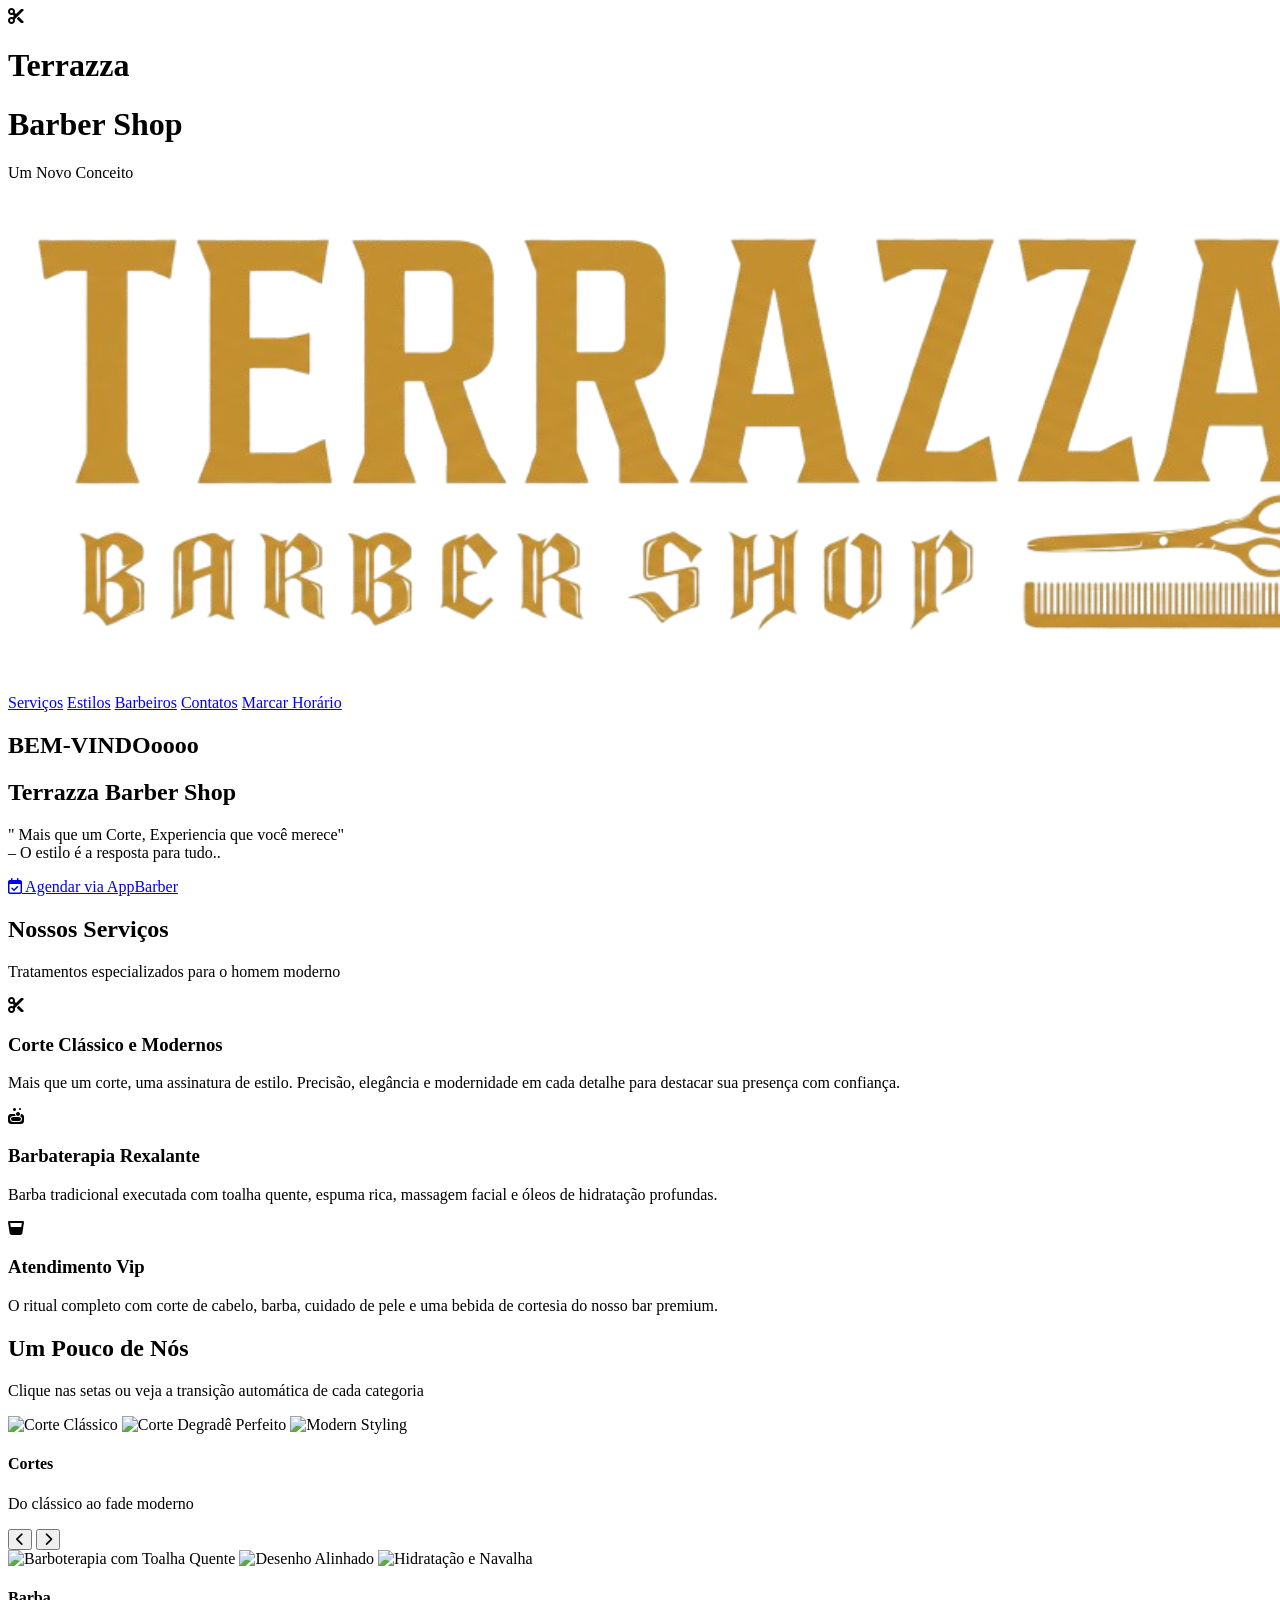
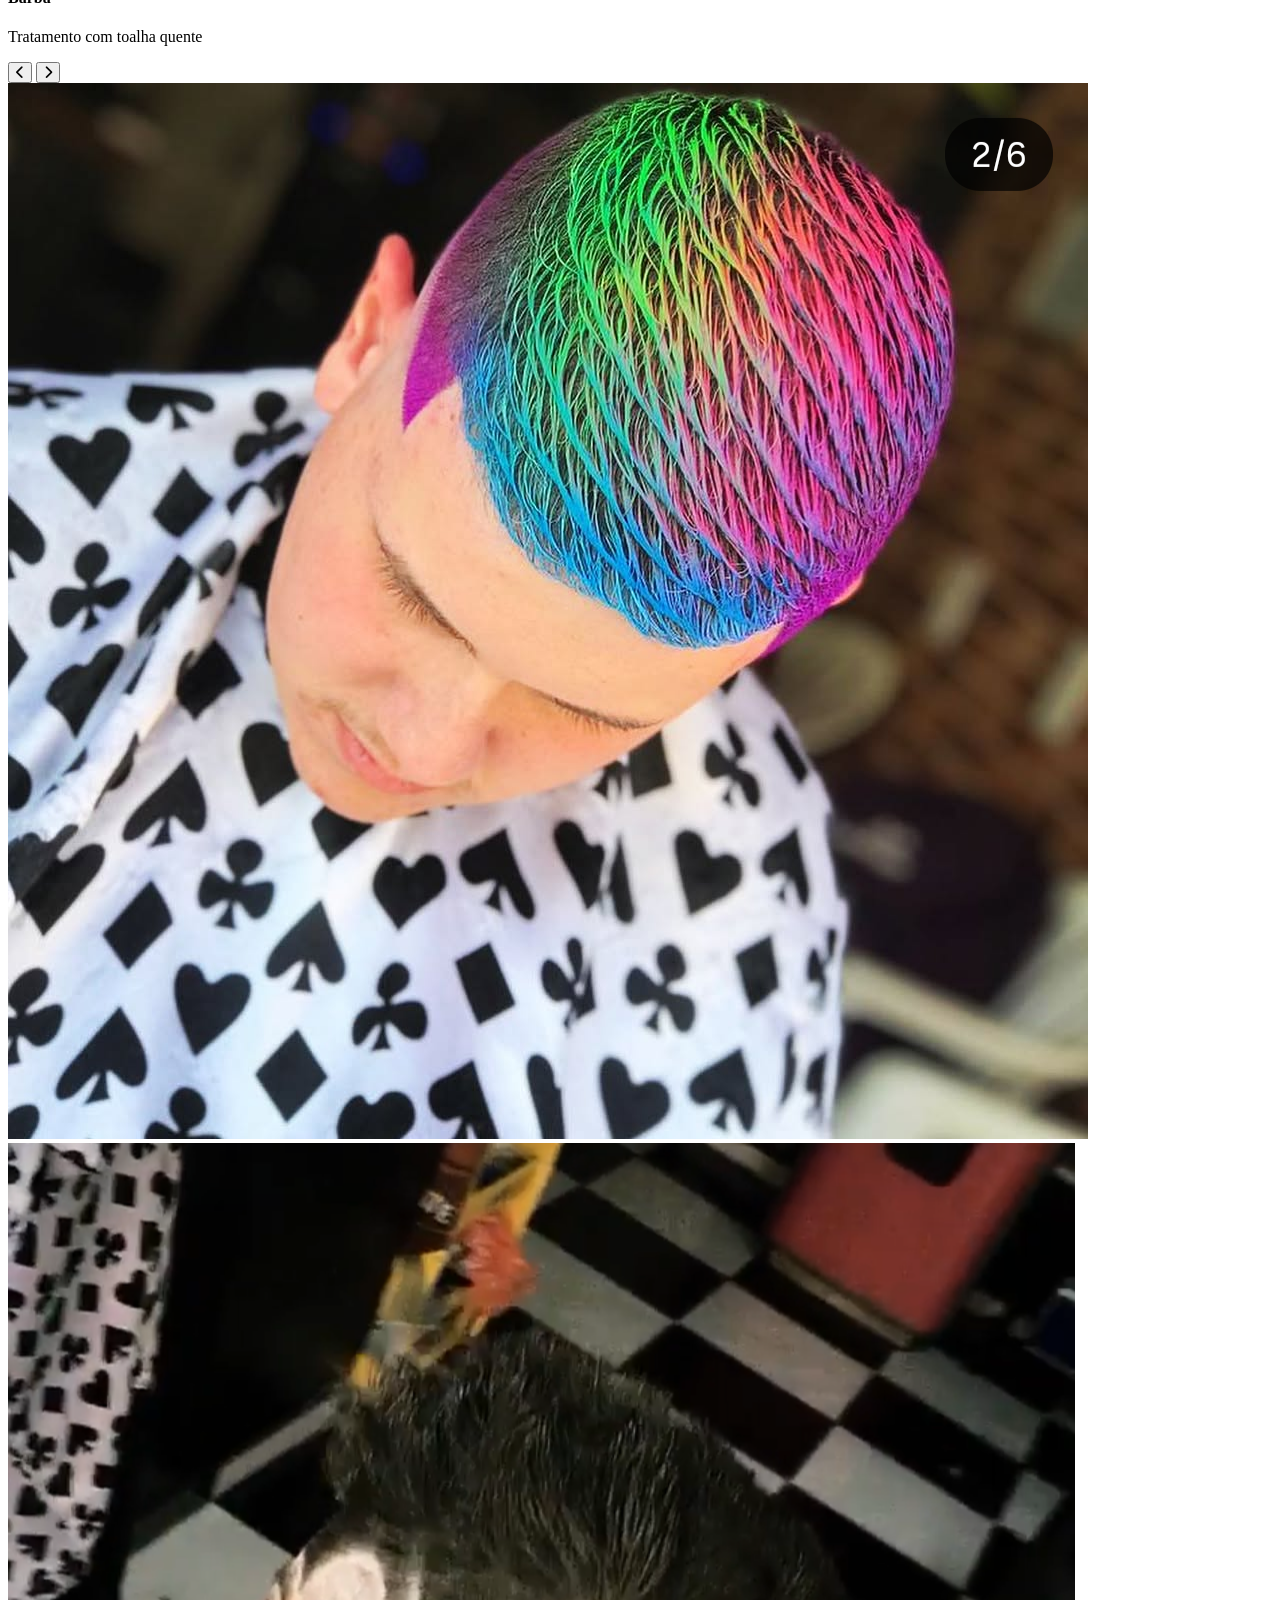
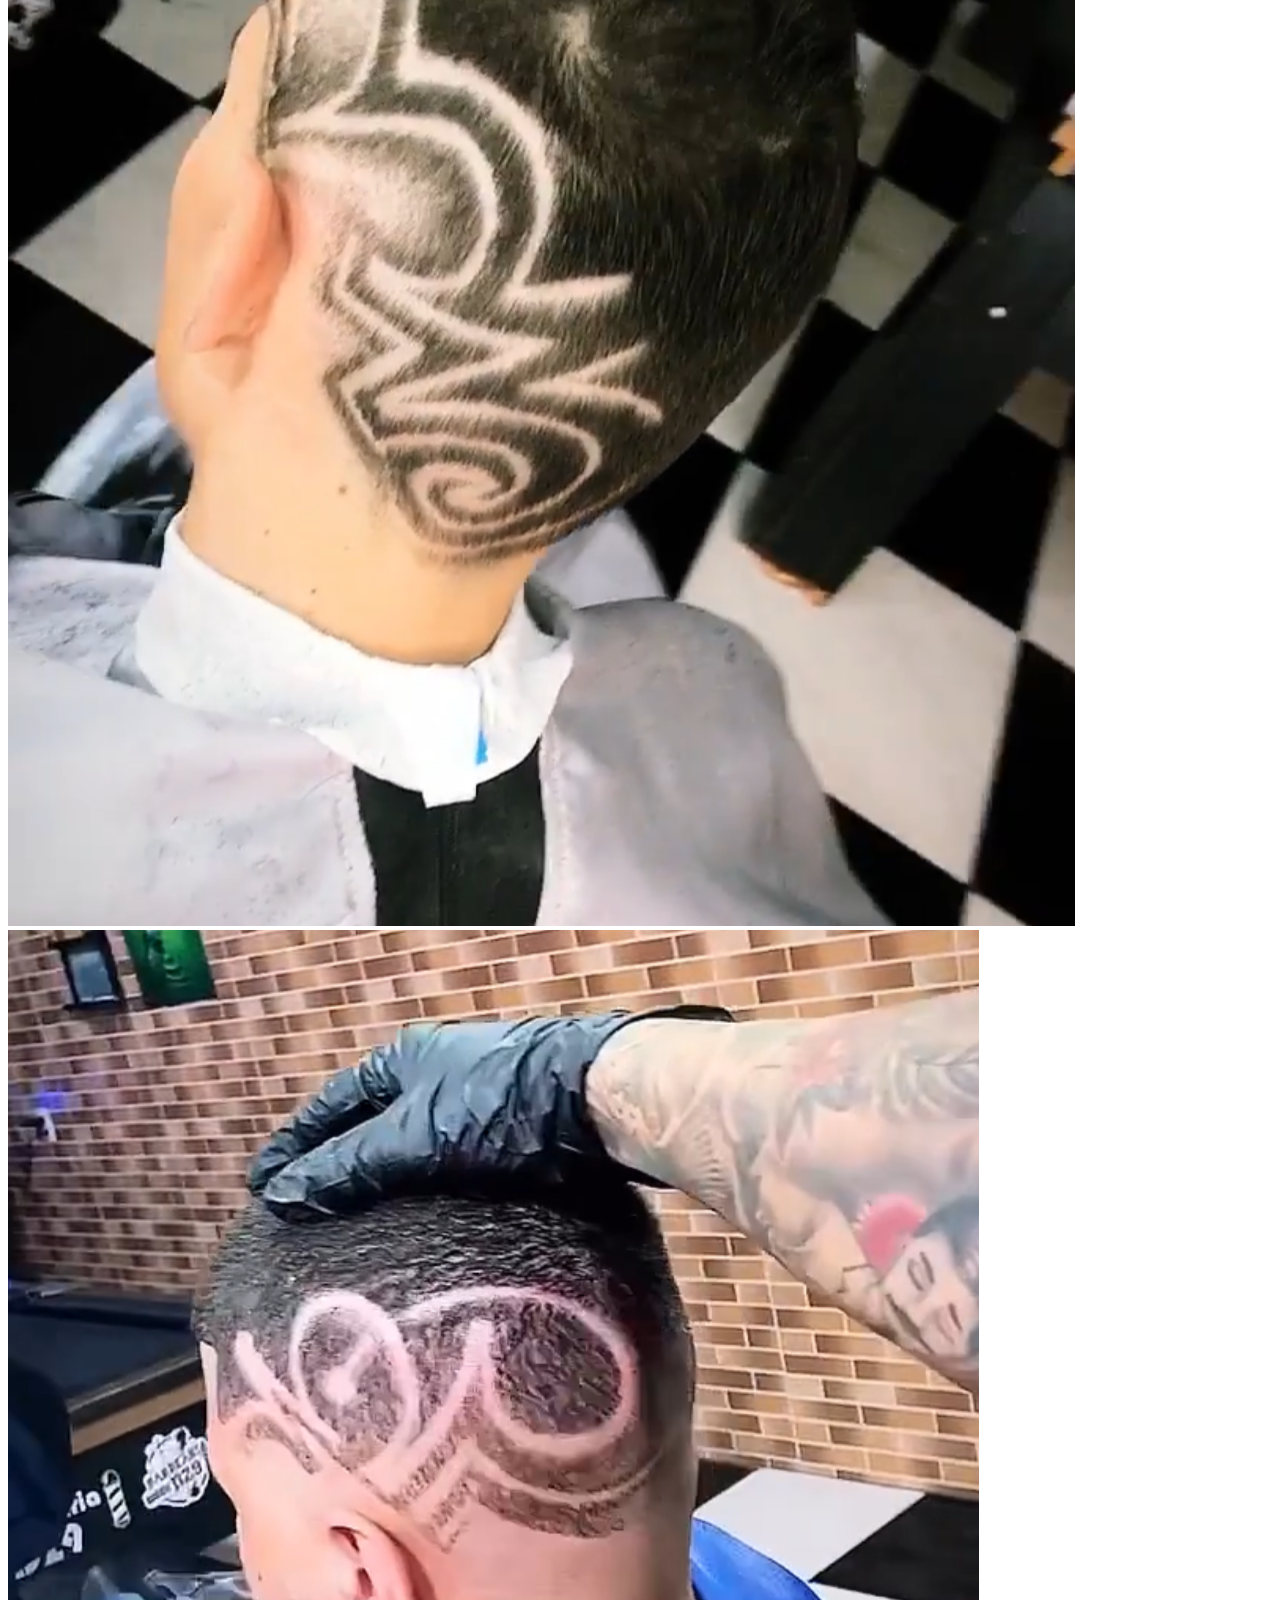
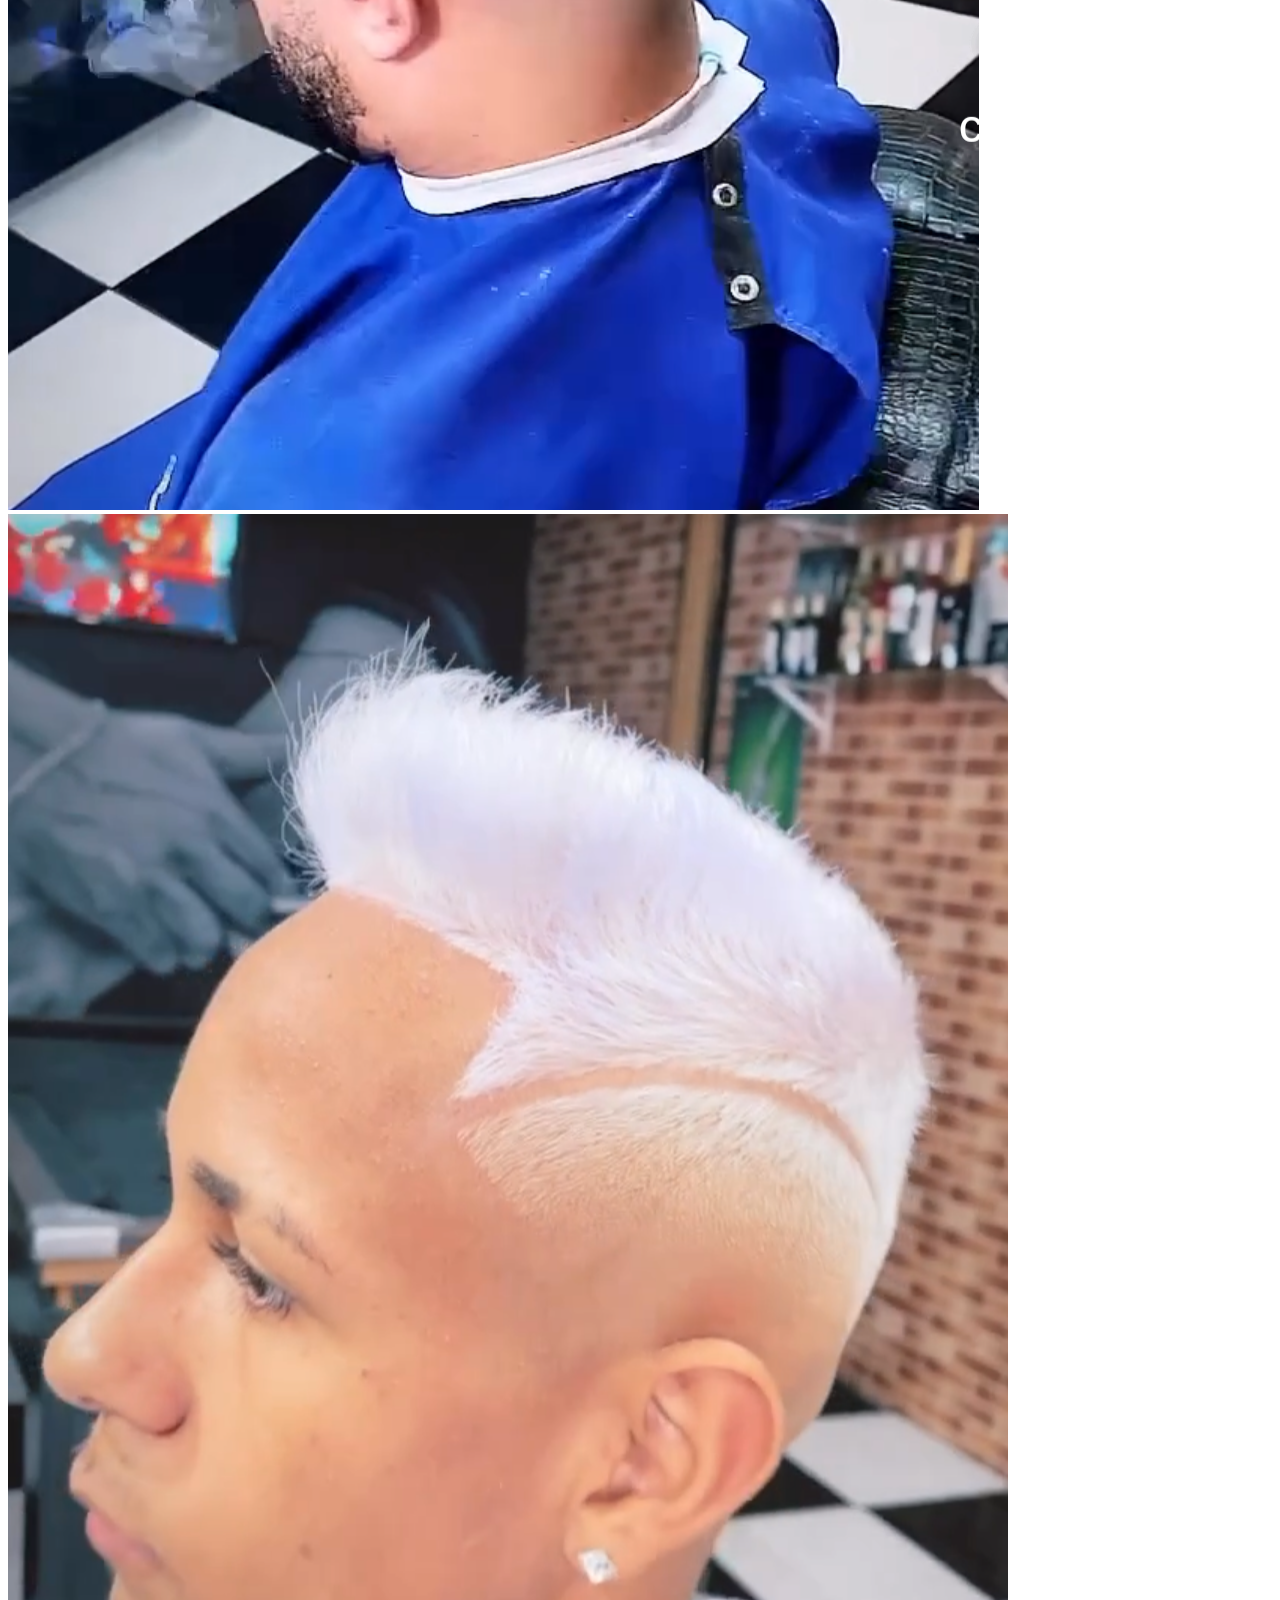
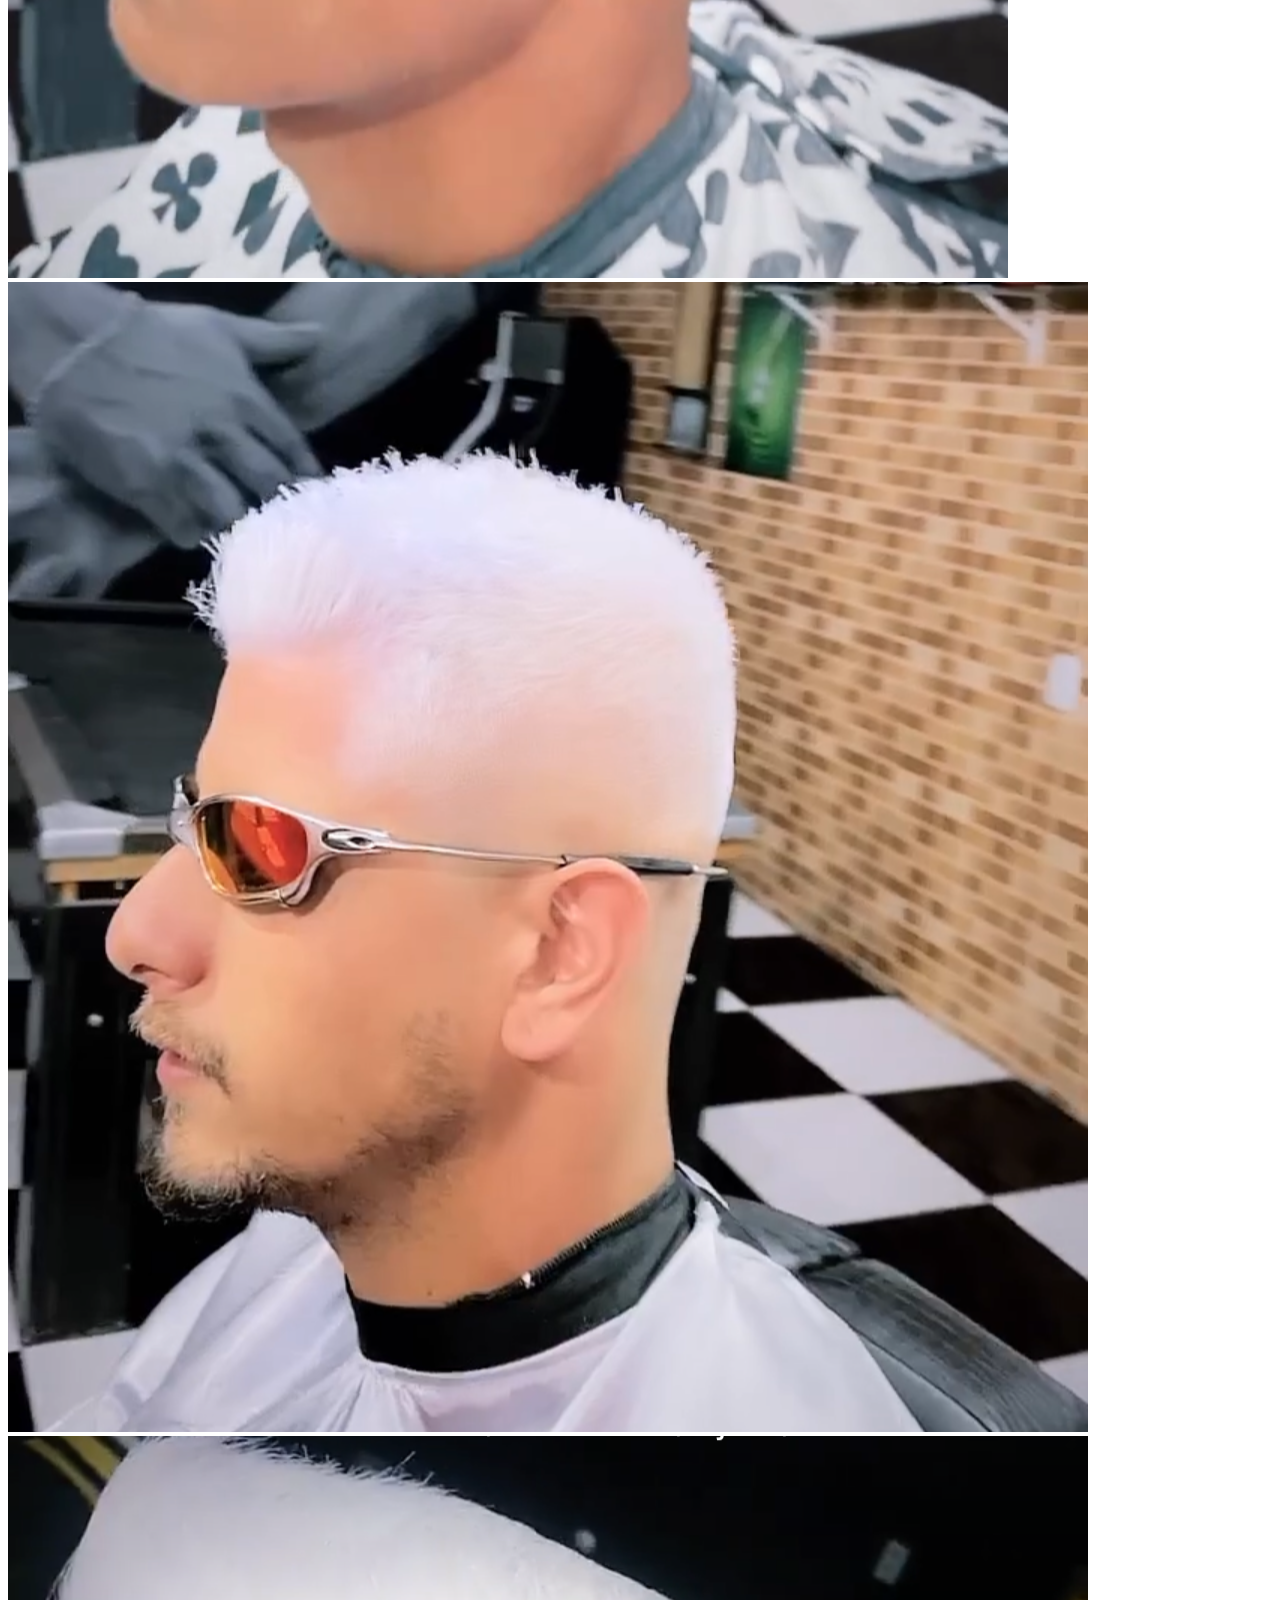
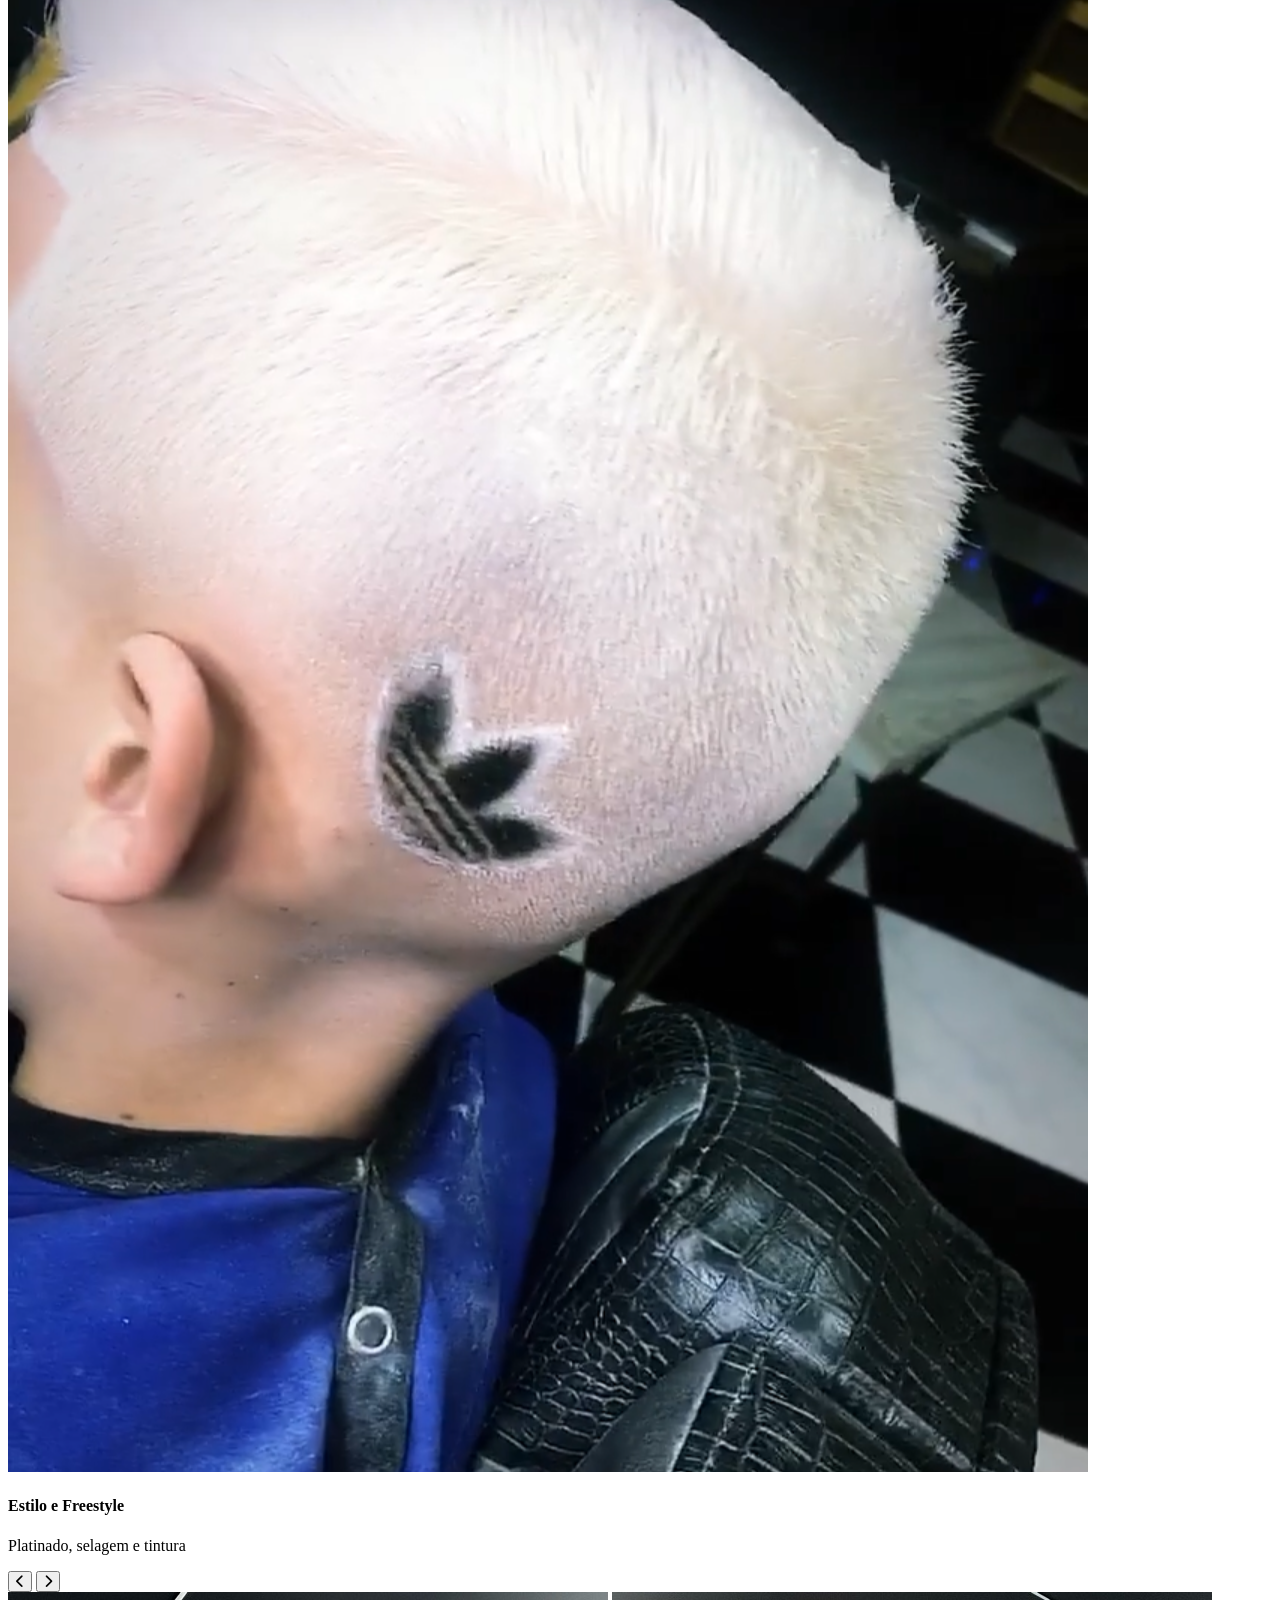
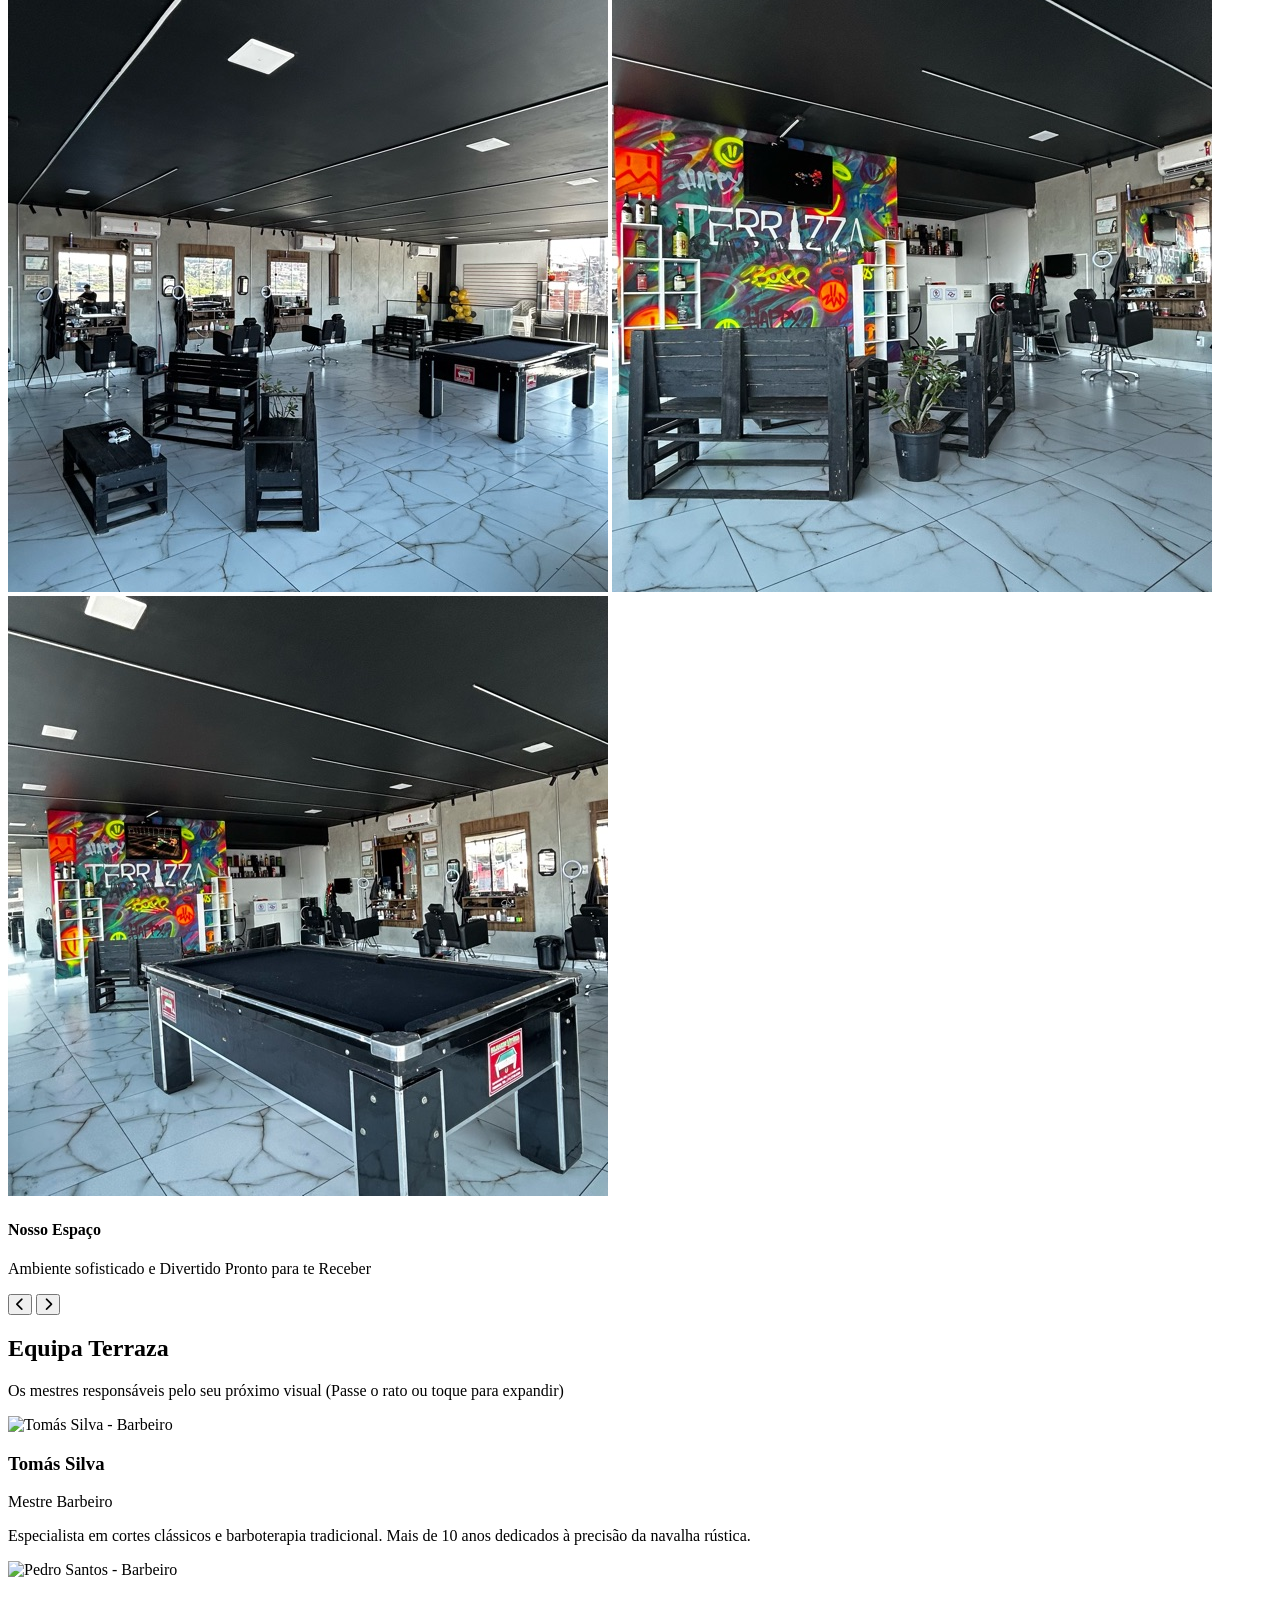
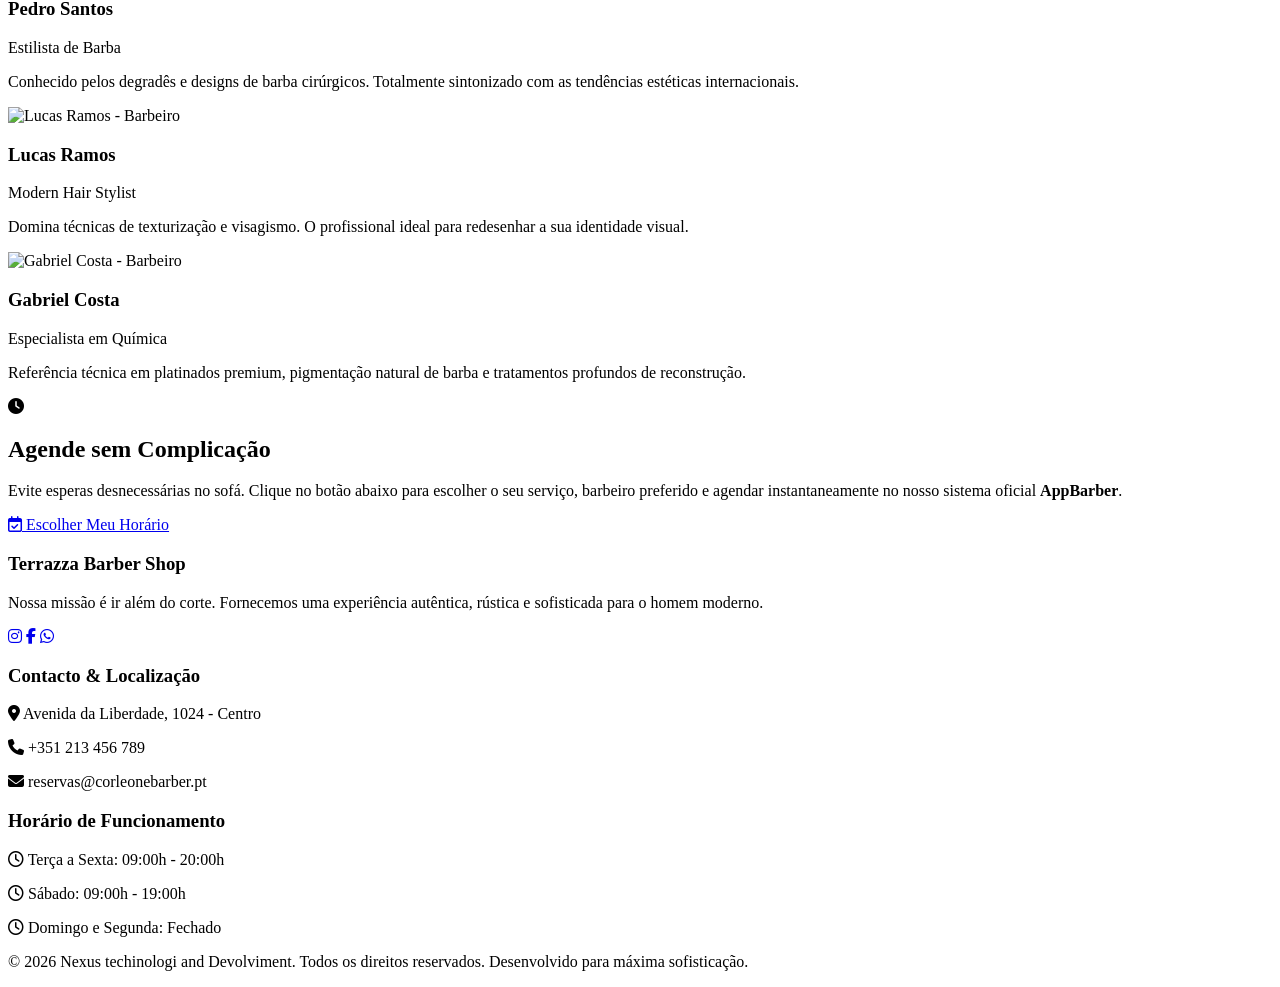
==== index.html @ 1764bbf8 "Add files via upload" ====
<!DOCTYPE html>
<html lang="pt">
<head>
    <meta charset="UTF-8">
    <meta name="viewport" content="width=device-width, initial-scale=1.0">
    <title>Terranza</title>
    
    <!-- Google Fonts -->
   <link href="https://fonts.googleapis.com/css2?family=Grenze+Gotisch:wght@700&display=swap" rel="stylesheet">
    <link rel="preconnect" href="https://fonts.googleapis.com">
    <link rel="preconnect" href="https://fonts.gstatic.com" crossorigin>
    <link href="https://fonts.googleapis.com/css2?family=Cinzel:wght@500;700;900&family=Montserrat:wght@300;400;600;800&display=swap" rel="stylesheet">
    <!-- FontAwesome para ícones rústicos -->
    <link rel="stylesheet" href="https://cdnjs.cloudflare.com/ajax/libs/font-awesome/6.4.0/css/all.min.css">
    <link rel="stylesheet" href="style.css">
</head>
<body>

    <!-- 1. Tela de Introdução (Preloader) -->
    <div id="preloader">
        <div class="preloader-conteudo">
            <i class="fa-solid fa-scissors tesoura-animacao"></i>
            <h1 class="preloader-logo">Terrazza</h1>
            <h1 class="preloader-subtitulo">Barber Shop</h1>
            <p class="preloader-slogan">Um Novo Conceito</p>   
        </div>
    </div>

    <!-- 2. Cabeçalho / Menu de Navegação -->
    <header>
        <img src="img/logoTerazza.png" alt="Terranza" class="logo-img">
        <nav>
            <a href="#servicos">Serviços</a>
            <a href="#galeria">Estilos</a>
            <a href="#barbeiros">Barbeiros</a>
            <a href="#contatos">Contatos</a>
            <a href="https://sites.appbarber.com.br/TerrazzaBarberShopp?utm_source=ig&utm_medium=social&utm_content=link_in_bio&fbclid=PAb21jcAR2reBleHRuA2FlbQIxMQBzcnRjBmFwcF9pZA81NjcwNjczNDMzNTI0MjcAAadpq1SL6H-AYDTK7CmD0HTihmGprkiI7F1E87IGQYU8YFIxCDFRo59BxiEW8w_aem_cICkZL1ZEs2uo2X0mKAj1w" class="btn-header">Marcar Horário</a>
        </nav>
    </header>

    <!-- 3. Banner Principal (Hero) -->
    <section id="inicio" class="hero">
        <h2>BEM-VINDOoooo</h2>
        <h1>Terrazza Barber Shop</h1>
        
        <!-- Frase de Efeito Marcante -->
        <p class="frase-efeito">
            " Mais que um Corte, Experiencia que você merece" <br>
            – O estilo é a resposta para tudo..
        </p>
        
        <!-- Link de Integração do AppBarber -->
        <a href="https://sites.appbarber.com.br/TerrazzaBarberShopp?utm_source=ig&utm_medium=social&utm_content=link_in_bio&fbclid=PAb21jcAR2reBleHRuA2FlbQIxMQBzcnRjBmFwcF9pZA81NjcwNjczNDMzNTI0MjcAAadpq1SL6H-AYDTK7CmD0HTihmGprkiI7F1E87IGQYU8YFIxCDFRo59BxiEW8w_aem_cICkZL1ZEs2uo2X0mKAj1w" target="_blank" class="btn-principal">
            <i class="fa-regular fa-calendar-check"></i> Agendar via AppBarber
        </a>
    </section>

    <!-- 4. Secção de Serviços -->
    <section id="servicos" class="secao">
        <div class="titulo-secao">
            <h2>Nossos Serviços</h2>
            <p>Tratamentos especializados para o homem moderno</p>
        </div>
        <div class="servicos-grid">
            <div class="servico-card">
                <i class="fa-solid fa-scissors servico-icone"></i>
                <h3>Corte Clássico e Modernos</h3>
                <p>Mais que um corte, uma assinatura de estilo. Precisão, elegância e modernidade em cada detalhe para destacar sua presença com confiança.</p>
            </div>
            <div class="servico-card">
                <i class="fa-solid fa-soap servico-icone"></i>
                <h3>Barbaterapia Rexalante</h3>
                <p>Barba tradicional executada com toalha quente, espuma rica, massagem facial e óleos de hidratação profundas.</p>
            </div>
            <div class="servico-card">
                <i class="fa-solid fa-whiskey-glass servico-icone"></i>
                <h3>Atendimento Vip</h3>
                <p>O ritual completo com corte de cabelo, barba, cuidado de pele e uma bebida de cortesia do nosso bar premium.</p>
            </div>
        </div>
    </section>

    <!-- 5. Secção Galeria de Estilos (Carrosséis Lado a Lado - Cortes, Barba, Química, Espaço) -->
    <section id="galeria" class="secao">
        <div class="titulo-secao">
            <h2>Um Pouco de Nós</h2>
            <p>Clique nas setas ou veja a transição automática de cada categoria</p>
        </div>
        
        <div class="galeria-grid">
            
            <!-- CARD 1: CORTES -->
            <div class="galeria-item" data-carousel="carousel-cortes">
                <div class="carrossel-slides">
                    <img src="https://images.unsplash.com/photo-1503951914875-452162b0f3f1?auto=format&fit=crop&q=80&w=600" class="slide active" alt="Corte Clássico">
                    <img src="https://images.unsplash.com/photo-1599351431202-1e0f0137899a?auto=format&fit=crop&q=80&w=600" class="slide" alt="Corte Degradê Perfeito">
                    <img src="https://images.unsplash.com/photo-1621605815971-fbc98d665033?auto=format&fit=crop&q=80&w=600" class="slide" alt="Modern Styling">
                </div>
                <div class="galeria-overlay">
                    <h4>Cortes</h4>
                    <p>Do clássico ao fade moderno</p>
                </div>
                <button class="carrossel-btn prev" onclick="mudarSlide('carousel-cortes', -1)"><i class="fas fa-chevron-left"></i></button>
                <button class="carrossel-btn next" onclick="mudarSlide('carousel-cortes', 1)"><i class="fas fa-chevron-right"></i></button>
            </div>

            <!-- CARD 2: BARBA -->
            <div class="galeria-item" data-carousel="carousel-barba">
                <div class="carrossel-slides">
                    <img src="https://images.unsplash.com/photo-1622286342621-4bd786c2447c?auto=format&fit=crop&q=80&w=600" class="slide active" alt="Barboterapia com Toalha Quente">
                    <img src="https://images.unsplash.com/photo-1503951914875-452162b0f3f1?auto=format&fit=crop&q=80&w=600" class="slide" alt="Desenho Alinhado">
                    <img src="https://images.unsplash.com/photo-1517832606299-7ae9b720a186?auto=format&fit=crop&q=80&w=600" class="slide" alt="Hidratação e Navalha">
                </div>
                <div class="galeria-overlay">
                    <h4>Barba</h4>
                    <p>Tratamento com toalha quente</p>
                </div>
                <button class="carrossel-btn prev" onclick="mudarSlide('carousel-barba', -1)"><i class="fas fa-chevron-left"></i></button>
                <button class="carrossel-btn next" onclick="mudarSlide('carousel-barba', 1)"><i class="fas fa-chevron-right"></i></button>
            </div>

            <!-- CARD 3: Estilo e Freestyle -->
            <div class="galeria-item" data-carousel="carousel-quimica">
                <div class="carrossel-slides">
                    <img src="img/1f.png" class="slide  imagem-card" alt="aaa">
                    <img src="img/1a.png" class="slide  imagem-card" alt="bbb">
                    <img src="img/1b.png" class="slide  imagem-card" alt="vvv">
                    <img src="img/1c.png" class="slide  imagem-card" alt="vvv">
                    <img src="img/1d.png" class="slide  imagem-card" alt="vvv">
                    <img src="img/1e.png" class="slide  imagem-card" alt="ddd">
                </div>
                <div class="galeria-overlay">
                    <h4>Estilo e Freestyle</h4>
                    <p>Platinado, selagem e tintura</p>
                </div>
                <button class="carrossel-btn prev" onclick="mudarSlide('carousel-quimica', -1)"><i class="fas fa-chevron-left"></i></button>
                <button class="carrossel-btn next" onclick="mudarSlide('carousel-quimica', 1)"><i class="fas fa-chevron-right"></i></button>
            </div>

            <!-- CARD 4: ESPAÇO -->
            <div class="galeria-item" data-carousel="carousel-espaco">
                <div class="carrossel-slides" id="carousel-espaco">
                    <img src="img/barbeariaR1.jpg" class="slide active imagem-card" alt="bbb">
                    <img src="img/barbeariaR12.jpg" class="slide  imagem-card" alt="vvv">
                    <img src="img/barbeariaR3.jpg" class="slide  imagem-card" alt="vvv">
                 </div>
                <div class="galeria-overlay">
                    <h4>Nosso Espaço</h4>
                    <p>Ambiente sofisticado e Divertido Pronto para te Receber</p>
                </div>
                <button class="carrossel-btn prev" onclick="mudarSlide('carousel-espaco', -1)"><i class="fas fa-chevron-left"></i></button>
                <button class="carrossel-btn next" onclick="mudarSlide('carousel-espaco', 1)"><i class="fas fa-chevron-right"></i></button>
            </div>

        </div>
    </section>

    <!-- 6. Secção de Barbeiros (Equipa) -->
    <section id="barbeiros" class="secao">
        <div class="titulo-secao">
            <h2>Equipa Terraza</h2>
            <p>Os mestres responsáveis pelo seu próximo visual (Passe o rato ou toque para expandir)</p>
        </div>
        
        <div class="barbeiros-container">
            <!-- BARBEIRO 1 -->
            <div class="barbeiro-card">
                <img src="https://images.unsplash.com/photo-1519085360753-af0119f7cbe7?auto=format&fit=crop&q=80&w=600" class="barbeiro-img-bg" alt="Tomás Silva - Barbeiro">
                <div class="barbeiro-overlay">
                    <h3>Tomás Silva</h3>
                    <div class="barbeiro-detalhes">
                        <span>Mestre Barbeiro</span>
                        <p>Especialista em cortes clássicos e barboterapia tradicional. Mais de 10 anos dedicados à precisão da navalha rústica.</p>
                    </div>
                </div>
            </div>

            <!-- BARBEIRO 2 -->
            <div class="barbeiro-card">
                <img src="https://images.unsplash.com/photo-1600486913747-55e5470d6f40?auto=format&fit=crop&q=80&w=600" class="barbeiro-img-bg" alt="Pedro Santos - Barbeiro">
                <div class="barbeiro-overlay">
                    <h3>Pedro Santos</h3>
                    <div class="barbeiro-detalhes">
                        <span>Estilista de Barba</span>
                        <p>Conhecido pelos degradês e designs de barba cirúrgicos. Totalmente sintonizado com as tendências estéticas internacionais.</p>
                    </div>
                </div>
            </div>

            <!-- BARBEIRO 3 -->
            <div class="barbeiro-card">
                <img src="https://images.unsplash.com/photo-1503951914875-452162b0f3f1?auto=format&fit=crop&q=80&w=600" class="barbeiro-img-bg" alt="Lucas Ramos - Barbeiro">
                <div class="barbeiro-overlay">
                    <h3>Lucas Ramos</h3>
                    <div class="barbeiro-detalhes">
                        <span>Modern Hair Stylist</span>
                        <p>Domina técnicas de texturização e visagismo. O profissional ideal para redesenhar a sua identidade visual.</p>
                    </div>
                </div>
            </div>

            <!-- BARBEIRO 4 -->
            <div class="barbeiro-card">
                <img src="https://images.unsplash.com/photo-1621605815971-fbc98d665033?auto=format&fit=crop&q=80&w=600" class="barbeiro-img-bg" alt="Gabriel Costa - Barbeiro">
                <div class="barbeiro-overlay">
                    <h3>Gabriel Costa</h3>
                    <div class="barbeiro-detalhes">
                        <span>Especialista em Química</span>
                        <p>Referência técnica em platinados premium, pigmentação natural de barba e tratamentos profundos de reconstrução.</p>
                    </div>
                </div>
            </div>
        </div>
    </section>

    <!-- 7. Área Especial de Marcações (AppBarber) -->
    <section id="marcações" class="agendamento">
        <div class="agendamento-container">
            <i class="fa-solid fa-clock"></i>
            <h2>Agende sem Complicação</h2>
            <p>Evite esperas desnecessárias no sofá. Clique no botão abaixo para escolher o seu serviço, barbeiro preferido e agendar instantaneamente no nosso sistema oficial <strong>AppBarber</strong>.</p>
            <a href="https://sites.appbarber.com.br/TerrazzaBarberShopp?utm_source=ig&utm_medium=social&utm_content=link_in_bio&fbclid=PAb21jcAR2reBleHRuA2FlbQIxMQBzcnRjBmFwcF9pZA81NjcwNjczNDMzNTI0MjcAAadpq1SL6H-AYDTK7CmD0HTihmGprkiI7F1E87IGQYU8YFIxCDFRo59BxiEW8w_aem_cICkZL1ZEs2uo2X0mKAj1w" target="_blank" class="btn-principal">
                <i class="fa-regular fa-calendar-check"></i> Escolher Meu Horário
            </a>
        </div>
    </section>

    <!-- Rodapé -->
    <footer>
        <div class="footer-conteudo" id="contatos">
            <div class="footer-coluna">
                <h3>Terrazza Barber Shop</h3>
                <p>Nossa missão é ir além do corte. Fornecemos uma experiência autêntica, rústica e sofisticada para o homem moderno.</p>
                <div class="redes-sociais">
                    <a href="#"><i class="fa-brands fa-instagram"></i></a>
                    <a href="#"><i class="fa-brands fa-facebook-f"></i></a>
                    <a href="#"><i class="fa-brands fa-whatsapp"></i></a>
                </div>
            </div>
            <div class="footer-coluna">
                <h3>Contacto & Localização</h3>
                <p><i class="fa-solid fa-location-dot"></i> Avenida da Liberdade, 1024 - Centro</p>
                <p><i class="fa-solid fa-phone"></i> +351 213 456 789</p>
                <p><i class="fa-solid fa-envelope"></i> reservas@corleonebarber.pt</p>
            </div>
            <div class="footer-coluna">
                <h3>Horário de Funcionamento</h3>
                <p><i class="fa-regular fa-clock"></i> Terça a Sexta: 09:00h - 20:00h</p>
                <p><i class="fa-regular fa-clock"></i> Sábado: 09:00h - 19:00h</p>
                <p><i class="fa-regular fa-clock"></i> Domingo e Segunda: Fechado</p>
            </div>
        </div>
        <div class="direitos">
            <p>&copy; 2026 Nexus techinologi and Devolviment. Todos os direitos reservados. Desenvolvido para máxima sofisticação.</p>
        </div>
    </footer>

    <!-- Scripts do Site -->
    <script>
        // 1. Controlo da animação de entrada (Preloader)
        window.addEventListener('load', () => {
            setTimeout(() => {
                const preloader = document.getElementById('preloader');
                preloader.classList.add('ocultar-preloader');
            }, 2200);
        });

        // 1.5 Lógica de Toque e Destaque para as Cartas de Barbeiros (Mobile Friendly)
        document.addEventListener('DOMContentLoaded', () => {
            const cardsBarbeiros = document.querySelectorAll('.barbeiro-card');
            
            cardsBarbeiros.forEach(card => {
                card.addEventListener('click', (e) => {
                    // Se a carta clicada já está expandida, fecha-a
                    if (card.classList.contains('expandido')) {
                        card.classList.remove('expandido');
                    } else {
                        // Fecha qualquer outra carta aberta
                        cardsBarbeiros.forEach(c => c.classList.remove('expandido'));
                        // Expande a carta atual
                        card.classList.add('expandido');
                    }
                });
            });
        });

        // 2. Lógica Independente de Carrossel para cada Coluna da Galeria
        const carrosselEstados = {
            'carousel-cortes': { index: 0 },
            'carousel-barba': { index: 0 },
            'carousel-quimica': { index: 0 },
            'carousel-espaco': { index: 0 }
        };

        function mudarSlide(carouselId, direcao) {
            const itemElemento = document.querySelector(`[data-carousel="${carouselId}"]`);
            if (!itemElemento) return;

            const slides = itemElemento.querySelectorAll('.slide');
            const totalSlides = slides.length;

            // Remove classe ativa do slide atual
            slides[carrosselEstados[carouselId].index].classList.remove('active');

            // Calcula o índice seguinte com loop cíclico
            let novoIndex = carrosselEstados[carouselId].index + direcao;
            if (novoIndex >= totalSlides) novoIndex = 0;
            if (novoIndex < 0) novoIndex = totalSlides - 1;

            // Define o novo índice ativo e adiciona a classe correspondente
            carrosselEstados[carouselId].index = novoIndex;
            slides[novoIndex].classList.add('active');
        }

        // 3. Transição Automática em Tempos Alternados (efeito fluído e dinâmico)
        setInterval(() => mudarSlide('carousel-cortes', 1), 4000);   // Muda a cada 4.0 segundos
        setInterval(() => mudarSlide('carousel-barba', 1), 4500);    // Muda a cada 4.5 segundos
        setInterval(() => mudarSlide('carousel-quimica', 1), 5000);  // Muda a cada 5.0 segundos
        setInterval(() => mudarSlide('carousel-espaco', 1), 5500);   // Muda a cada 5.5 segundos
    </script>
</body>
</html>
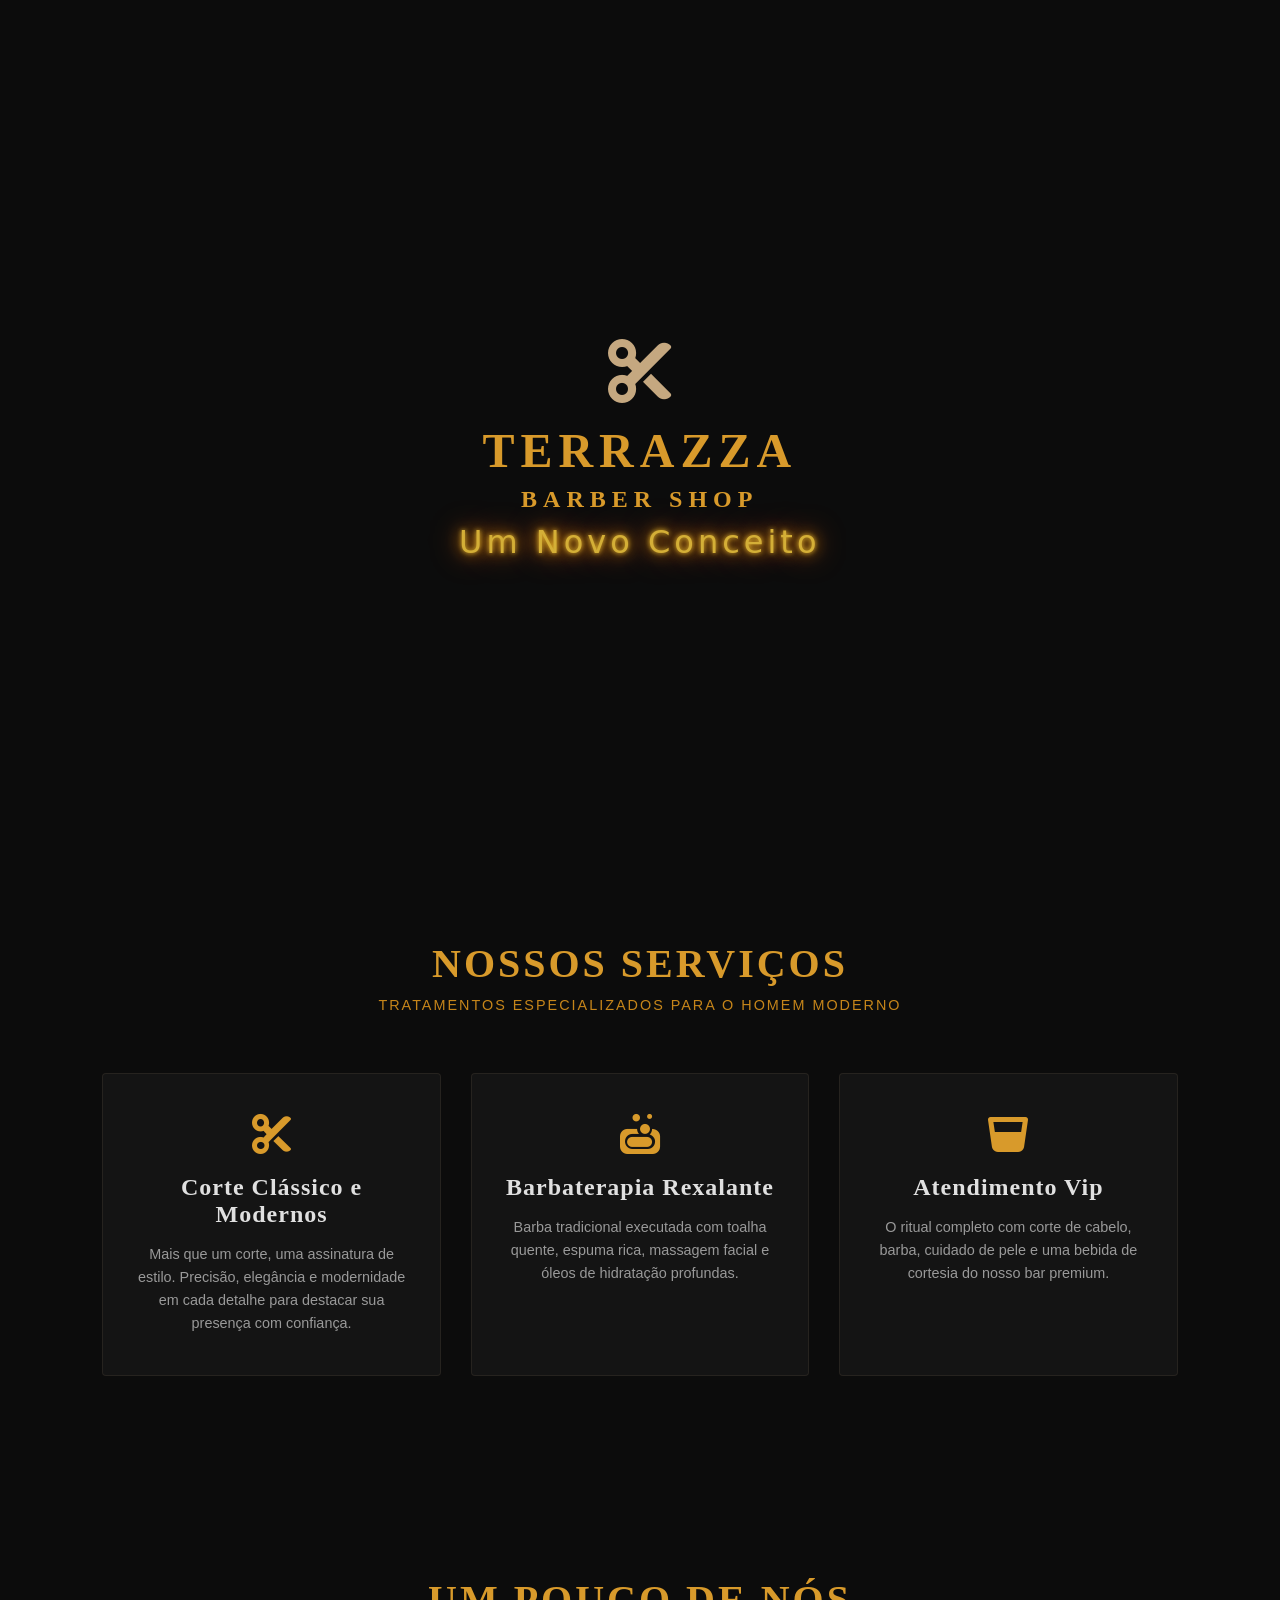
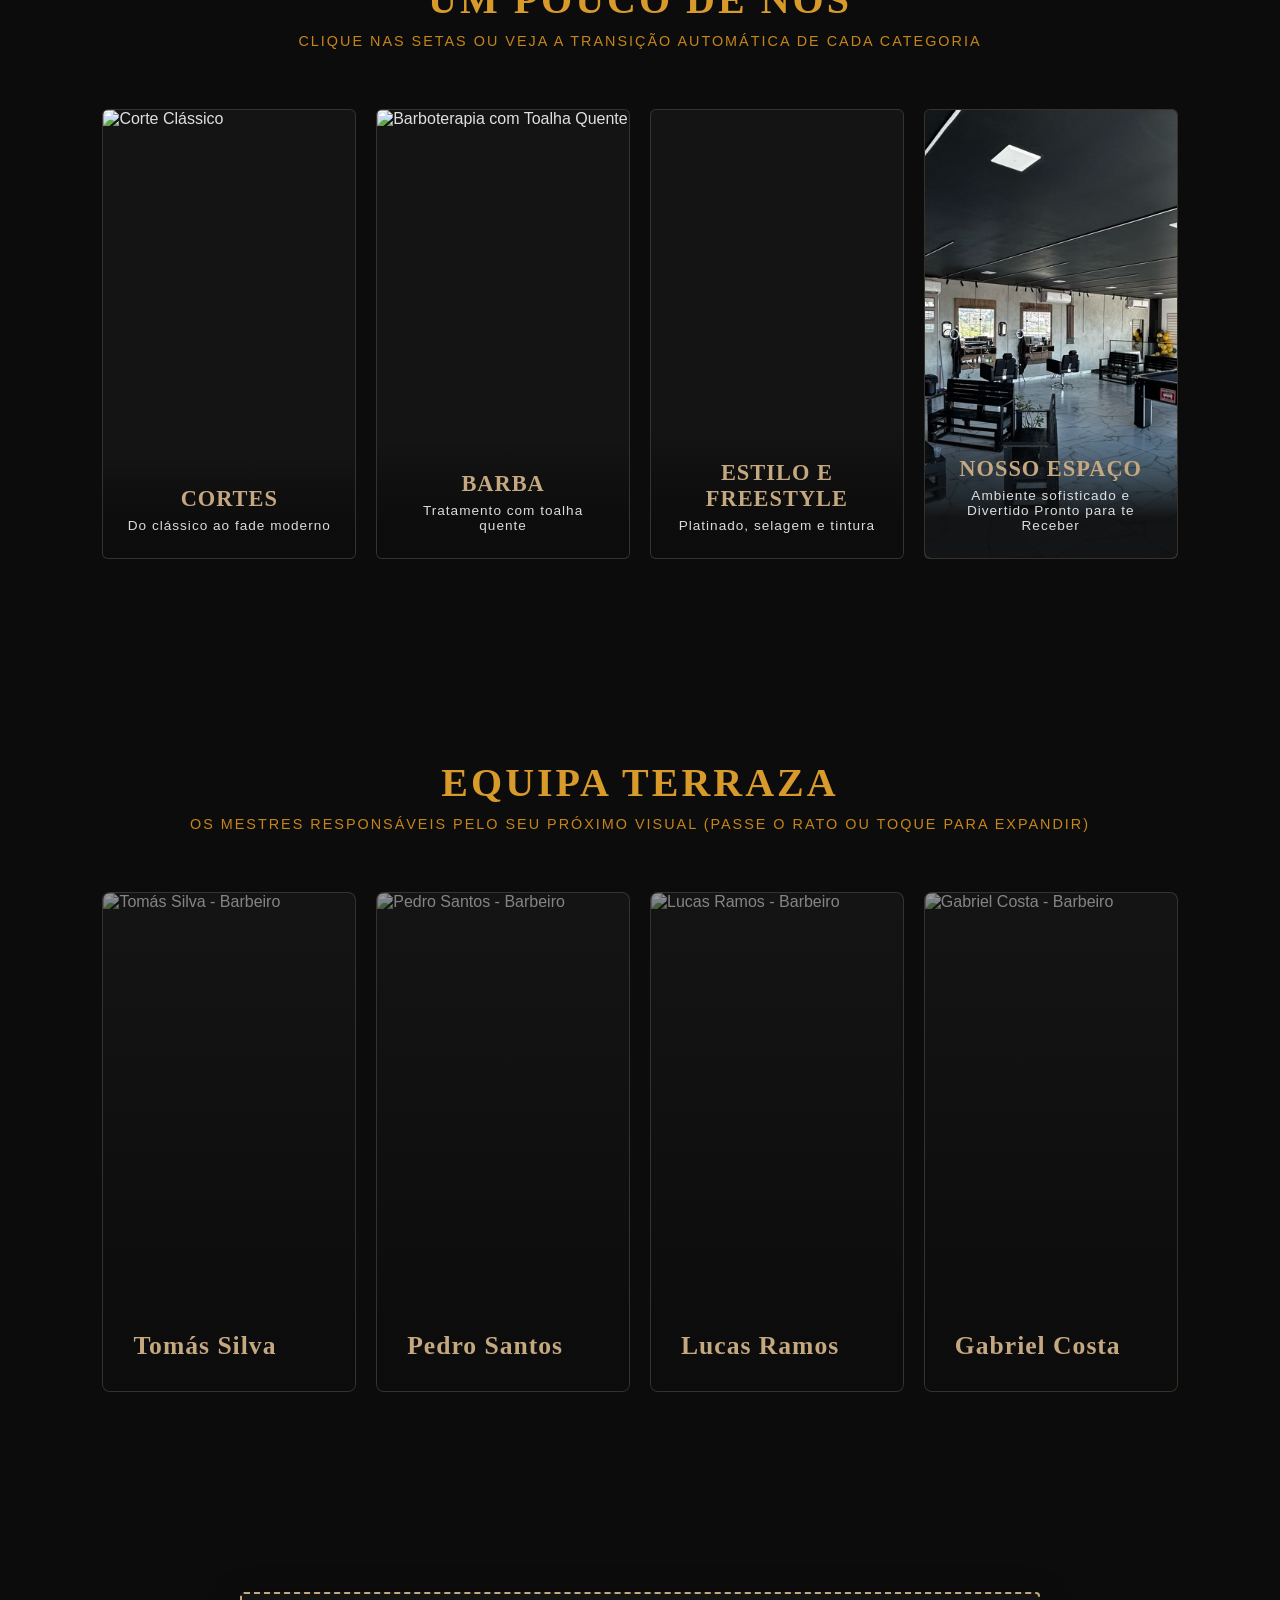
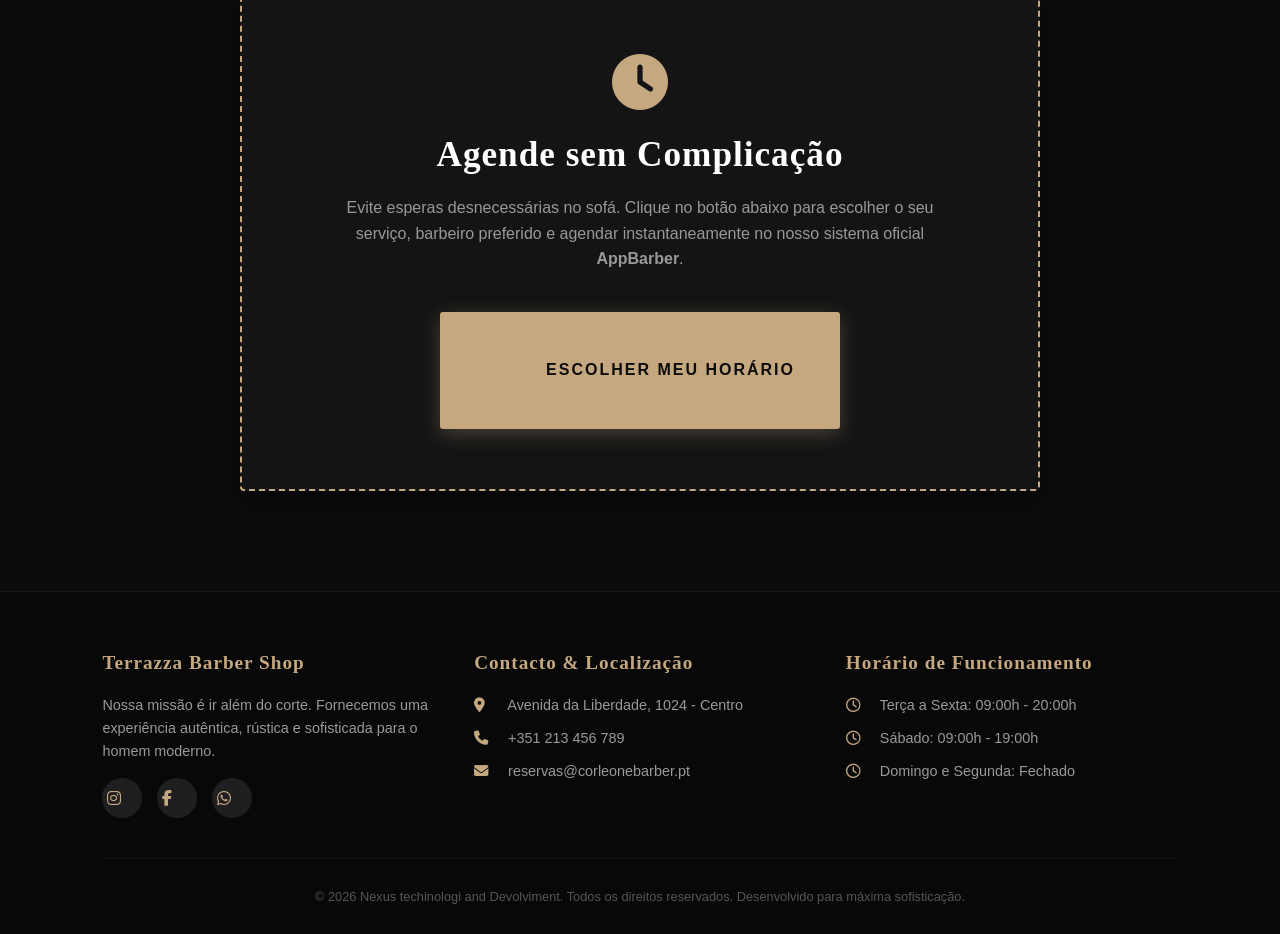
==== commit 72eb1516: "Update index.html" ====
--- a/index.html
+++ b/index.html
@@ -3,7 +3,7 @@
 <head>
     <meta charset="UTF-8">
     <meta name="viewport" content="width=device-width, initial-scale=1.0">
-    <title>Terranza</title>
+    <title>Terrazza</title>
     
     <!-- Google Fonts -->
    <link href="https://fonts.googleapis.com/css2?family=Grenze+Gotisch:wght@700&display=swap" rel="stylesheet">
@@ -12,7 +12,808 @@
     <link href="https://fonts.googleapis.com/css2?family=Cinzel:wght@500;700;900&family=Montserrat:wght@300;400;600;800&display=swap" rel="stylesheet">
     <!-- FontAwesome para ícones rústicos -->
     <link rel="stylesheet" href="https://cdnjs.cloudflare.com/ajax/libs/font-awesome/6.4.0/css/all.min.css">
-    <link rel="stylesheet" href="style.css">
+    <style>
+           /* Variáveis de Design - Tons Rústicos de Couro, Madeira e Ouro Velho */
+        :root {
+            --cor-preto: #0c0c0c;
+            --cor-cinza-escuro: #141414;
+            --cor-cinza-medio: #1f1f1f;
+            --cor-ouro: #c5a880;
+            --cor-ouro-brilhante: #e5c79e;
+            --cor-texto: #e0e0e0;
+            --cor-subtexto: #999999;
+            --cor-logo: #D89A2B;
+            --cor-logo2: #C6851A;
+        }
+
+        /* Reset Geral */
+        * {
+            margin: 0;
+            padding: 0;
+            box-sizing: border-box;
+            font-family: 'Montserrat', sans-serif;
+        }
+
+        body {
+            background-color: var(--cor-preto);
+            color: var(--cor-texto);
+            overflow-x: hidden;
+            scroll-behavior: smooth;
+        }
+
+        /* Scrollbar Personalizada */
+        ::-webkit-scrollbar {
+            width: 8px;
+        }
+        ::-webkit-scrollbar-track {
+            background: var(--cor-preto);
+        }
+        ::-webkit-scrollbar-thumb {
+            background: var(--cor-ouro);
+            border-radius: 4px;
+        }
+        
+.logo-img{
+    width: 150px;
+    height: auto;
+}
+        /* 1. Tela de Introdução (Preloader) */
+        #preloader {
+            position: fixed;
+            top: 0;
+            left: 0;
+            width: 100%;
+            height: 100vh;
+            background-color: var(--cor-preto);
+            z-index: 9999;
+            display: flex;
+            flex-direction: column;
+            justify-content: center;
+            align-items: center;
+            transition: opacity 0.8s ease, visibility 0.8s ease;
+        }
+
+        .preloader-conteudo {
+            text-align: center;
+            opacity: 0;
+            transform: scale(0.9);
+            animation: surgirPreloader 1.5s forwards ease-out;
+        }
+
+        .preloader-logo {
+            font-family: 'Cinzel', serif;
+            font-size: 3rem;
+            color: var(--cor-logo);
+            letter-spacing: 6px;
+            font-weight: 900;
+            margin-top: 20px;
+            text-transform: uppercase;
+        }
+        .preloader-subtitulo {
+             font-family: 'Grenze Gotisch', serif;
+             font-size: 1.5rem;
+             color: var(--cor-logo);
+             letter-spacing: 6px;
+             font-weight: 900;
+             margin-top: 8px;
+             text-transform: uppercase;
+}
+
+      .preloader-slogan{
+    font-family: 'Pirata One', system-ui;
+    font-size: 2rem;
+    color: #caa64b;
+    letter-spacing: 4px;
+    margin-top: 10px;
+
+    opacity: 0;
+
+    animation: surgirDourado 3s ease forwards,
+               fogoDourado 1.5s infinite alternate;
+}
+
+/* Crescendo e aparecendo */
+@keyframes surgirDourado{
+
+    0%{
+        opacity: 0;
+        transform: scale(0.2);
+        color: #3a2a00;
+
+        text-shadow:
+        0 0 0px #000;
+    }
+
+    50%{
+        opacity: 1;
+        transform: scale(1.3);
+
+        color: #ffcc33;
+
+        text-shadow:
+        0 0 10px #ffcc33,
+        0 0 20px #ff9900,
+        0 0 40px #ff6600;
+    }
+
+    100%{
+        opacity: 1;
+        transform: scale(1);
+
+        color: #d4af37;
+
+        text-shadow:
+        0 0 5px #ffcc33,
+        0 0 15px #ff9900,
+        0 0 30px #ff6600;
+    }
+}
+
+/* Efeito flamejante infinito */
+@keyframes fogoDourado{
+
+    from{
+        text-shadow:
+        0 0 5px #ffcc33,
+        0 0 15px #ff9900,
+        0 0 25px #ff6600;
+    }
+
+    to{
+        text-shadow:
+        0 0 10px #ffd700,
+        0 0 25px #ffae00,
+        0 0 45px #ff5500;
+    }
+}
+
+        .tesoura-animacao {
+            font-size: 4rem;
+            color: var(--cor-ouro);
+            animation: rodarTesoura 2s infinite ease-in-out;
+        }
+
+        @keyframes surgirPreloader {
+            to {
+                opacity: 1;
+                transform: scale(1);
+            }
+        }
+
+        @keyframes rodarTesoura {
+            0% { transform: rotate(0deg); }
+            50% { transform: rotate(20deg); }
+            100% { transform: rotate(0deg); }
+        }
+
+        .ocultar-preloader {
+            opacity: 0;
+            visibility: hidden;
+            pointer-events: none;
+        }
+
+        /* 2. Menu de Navegação */
+        header {
+            position: fixed;
+            top: 0;
+            width: 100%;
+            background-color: rgba(12, 12, 12, 0.95);
+            padding: 20px 8%;
+            display: flex;
+            justify-content: space-between;
+            align-items: center;
+            z-index: 100;
+            border-bottom: 1px solid rgba(197, 168, 128, 0.15);
+            backdrop-filter: blur(10px);
+        }
+
+        .logo {
+            font-family: 'Cinzel', serif;
+            font-size: 1.8rem;
+            color: var(--cor-logo);
+            letter-spacing: 3px;
+            text-decoration: none;
+            font-weight: 700;
+        }
+
+        nav {
+            display: flex;
+            align-items: center;
+            gap: 25px;
+        }
+
+        nav a {
+            color: var(--cor-texto);
+            text-decoration: none;
+            font-size: 0.85rem;
+            text-transform: uppercase;
+            letter-spacing: 2px;
+            font-weight: 600;
+            transition: color 0.3s ease;
+        }
+
+        nav a:hover {
+            color: var(--cor-ouro);
+        }
+
+        .btn-header {
+            background-color: transparent;
+            border: 1px solid var(--cor-ouro);
+            color: var(--cor-ouro);
+            padding: 10px 20px;
+            font-size: 0.8rem;
+            border-radius: 3px;
+            transition: all 0.3s ease;
+        }
+
+        .btn-header:hover {
+            background-color: var(--cor-ouro);
+            color: var(--cor-preto);
+        }
+
+        /* 3. Hero Section (Banner) */
+        .hero {
+            height: 100vh;
+            background: linear-gradient(rgba(12, 12, 12, 0.8), rgba(12, 12, 12, 1)), 
+                        url('https://images.unsplash.com/photo-1585747860715-2ba37e788b70?auto=format&fit=crop&q=80&w=1920') no-repeat center center/cover;
+            display: flex;
+            flex-direction: column;
+            justify-content: center;
+            align-items: center;
+            text-align: center;
+            padding: 0 20px;
+        }
+
+        .hero h2 {
+            font-family: 'Cinzel', serif;
+            color: white;
+            font-size: 1.2rem;
+            letter-spacing: 6px;
+            text-transform: uppercase;
+            margin-bottom: 15px;
+        }
+
+        .hero h1 {
+            font-family: 'Cinzel', serif;
+            font-size: 4rem;
+            color: var(--cor-logo);
+            letter-spacing: 4px;
+            text-transform: uppercase;
+            margin-bottom: 25px;
+            line-height: 1.1;
+        }
+
+        /* Frase de Efeito Principal */
+        .frase-efeito {
+            font-size: 1.2rem;
+            font-style: italic;
+            color: white;
+            margin-bottom: 40px;
+            max-width: 700px;
+            line-height: 1.6;
+            border-left: 3px solid var(--cor-ouro);
+            padding-left: 20px;
+        }
+
+        .btn-principal {
+            background-color: var(--cor-ouro);
+            color: var(--cor-preto);
+            padding: 18px 45px;
+            font-weight: 800;
+            text-transform: uppercase;
+            letter-spacing: 2px;
+            text-decoration: none;
+            border-radius: 3px;
+            transition: all 0.3s ease;
+            box-shadow: 0 5px 20px rgba(197, 168, 128, 0.3);
+            display: inline-flex;
+            align-items: center;
+            gap: 10px;
+        }
+
+        .btn-principal:hover {
+            background-color: var(--cor-ouro-brilhante);
+            transform: translateY(-3px);
+            box-shadow: 0 8px 25px rgba(197, 168, 128, 0.5);
+        }
+
+        /* Seções Estruturadas */
+        .secao {
+            padding: 100px 8%;
+            max-width: 1400px;
+            margin: 0 auto;
+        }
+
+        /* Reduz o espaço superior especificamente na transição do Banner para os Serviços */
+        #servicos {
+            padding-top: 40px;
+        }
+
+        .titulo-secao {
+            text-align: center;
+            margin-bottom: 60px;
+        }
+
+        .titulo-secao h2 {
+            font-family: 'Cinzel', serif;
+            font-size: 2.5rem;
+            color: var(--cor-logo);
+            letter-spacing: 3px;
+            text-transform: uppercase;
+        }
+
+        .titulo-secao p {
+            color: var(--cor-logo2);
+            font-size: 0.9rem;
+            letter-spacing: 2px;
+            text-transform: uppercase;
+            margin-top: 10px;
+        }
+
+        /* 4. Secção de Serviços */
+        .servicos-grid {
+            display: grid;
+            grid-template-columns: repeat(auto-fit, minmax(300px, 1fr));
+            gap: 30px;
+        }
+
+        .servico-card {
+            background-color: var(--cor-cinza-escuro);
+            padding: 40px 30px;
+            border-radius: 4px;
+            border: 1px solid rgba(197, 168, 128, 0.1);
+            transition: all 0.3s ease;
+            text-align: center;
+        }
+
+        .servico-card:hover {
+            border-color: var(--cor-logo);
+            transform: translateY(-5px);
+            background-color: var(--cor-cinza-medio);
+        }
+
+        .servico-icone {
+            font-size: 2.5rem;
+            color: var(--cor-logo);
+            margin-bottom: 20px;
+        }
+
+        .servico-card h3 {
+            font-family: 'Cinzel', serif;
+            font-size: 1.5rem;
+            margin-bottom: 15px;
+            letter-spacing: 1px;
+        }
+
+        .servico-card p {
+            color: var(--cor-subtexto);
+            font-size: 0.9rem;
+            line-height: 1.6;
+        }
+
+        /* 5. Nova Secção Galeria de Estilos (4 Colunas com Carrosséis Independentes) */
+        .galeria-grid {
+            display: grid;
+            grid-template-columns: repeat(4, 1fr);
+            gap: 20px;
+        }
+
+        .galeria-item {
+            position: relative;
+            overflow: hidden;
+            border-radius: 6px;
+            height: 450px;
+            border: 1px solid rgba(197, 168, 128, 0.2);
+            background-color: var(--cor-cinza-escuro);
+        }
+
+        /* Contentores dos Slides */
+        .carrossel-slides {
+            width: 100%;
+            height: 100%;
+            position: relative;
+        }
+
+        .slide {
+            position: absolute;
+            top: 0;
+            left: 0;
+            width: 100%;
+            height: 100%;
+            object-fit: cover;
+            opacity: 0;
+            transition: opacity 0.8s ease-in-out, transform 0.8s ease-in-out;
+            transform: scale(1.02);
+        }
+
+        .slide.active {
+            opacity: 1;
+            transform: scale(1);
+        }
+
+        /* Overlays Elegantes */
+        .galeria-overlay {
+            position: absolute;
+            bottom: 0;
+            left: 0;
+            width: 100%;
+            background: linear-gradient(to top, rgba(12, 12, 12, 0.95) 30%, rgba(12, 12, 12, 0.5) 70%, transparent);
+            padding: 30px 20px 25px;
+            text-align: center;
+            z-index: 5;
+            transition: background 0.3s ease;
+        }
+
+        .galeria-overlay h4 {
+            font-family: 'Cinzel', serif;
+            color: var(--cor-ouro);
+            font-size: 1.4rem;
+            margin-bottom: 6px;
+            letter-spacing: 1px;
+            text-transform: uppercase;
+        }
+
+        .galeria-overlay p {
+            font-size: 0.85rem;
+            color: #ffffff;
+            opacity: 0.85;
+            letter-spacing: 1px;
+        }
+.imagem-card{
+    width: 100%;
+    height: 100%;
+
+    object-fit: cover;
+
+    display: block;
+}
+        /* Botões de Controlo do Carrossel */
+        .carrossel-btn {
+            position: absolute;
+            top: 50%;
+            transform: translateY(-50%);
+            background: rgba(12, 12, 12, 0.7);
+            border: 1px solid rgba(197, 168, 128, 0.3);
+            color: var(--cor-ouro);
+            width: 36px;
+            height: 36px;
+            border-radius: 50%;
+            display: flex;
+            justify-content: center;
+            align-items: center;
+            cursor: pointer;
+            z-index: 10;
+            opacity: 0;
+            transition: all 0.3s ease;
+        }
+
+        .carrossel-btn:hover {
+            background: var(--cor-ouro);
+            color: var(--cor-preto);
+            border-color: var(--cor-ouro);
+        }
+
+        .carrossel-btn.prev {
+            left: 15px;
+        }
+
+        .carrossel-btn.next {
+            right: 15px;
+        }
+
+        /* Exibir as setas ao passar o rato (hover) na imagem */
+        .galeria-item:hover .carrossel-btn {
+            opacity: 1;
+        }
+
+        /* 6. Apresentação dos Barbeiros - Estilo Cartas Expansíveis */
+        .barbeiros-container {
+            display: flex;
+            gap: 20px;
+            width: 100%;
+            height: 500px;
+            margin-top: 40px;
+            transition: all 0.5s ease;
+        }
+
+        .barbeiro-card {
+            flex: 1;
+            position: relative;
+            border-radius: 8px;
+            overflow: hidden;
+            border: 1px solid rgba(197, 168, 128, 0.2);
+            transition: all 0.5s cubic-bezier(0.25, 0.8, 0.25, 1);
+            cursor: pointer;
+            background-color: var(--cor-cinza-escuro);
+        }
+
+        /* Imagem de Fundo da Carta */
+        .barbeiro-img-bg {
+            width: 100%;
+            height: 100%;
+            object-fit: cover;
+            position: absolute;
+            top: 0;
+            left: 0;
+            transition: transform 0.6s ease, filter 0.6s ease;
+            filter: grayscale(40%) brightness(60%);
+        }
+
+        /* Efeito de Expansão Lateral (Desktop) */
+        .barbeiro-card:hover, .barbeiro-card.expandido {
+            flex: 2.5;
+            border-color: var(--cor-ouro);
+            box-shadow: 0 10px 25px rgba(197, 168, 128, 0.2);
+        }
+
+        /* Quando expande, a imagem ganha cores e foco */
+        .barbeiro-card:hover .barbeiro-img-bg, .barbeiro-card.expandido .barbeiro-img-bg {
+            transform: scale(1.05);
+            filter: grayscale(0%) brightness(80%);
+        }
+
+        /* Conteúdo sobreposto na imagem */
+        .barbeiro-overlay {
+            position: absolute;
+            bottom: 0;
+            left: 0;
+            width: 100%;
+            height: 100%;
+            background: linear-gradient(to top, rgba(12, 12, 12, 0.95) 15%, rgba(12, 12, 12, 0.4) 60%, transparent 100%);
+            display: flex;
+            flex-direction: column;
+            justify-content: flex-end;
+            padding: 30px;
+            z-index: 2;
+            transition: all 0.5s ease;
+        }
+
+        .barbeiro-card h3 {
+            font-family: 'Cinzel', serif;
+            font-size: 1.6rem;
+            color: var(--cor-ouro);
+            margin: 0;
+            letter-spacing: 1px;
+            transition: all 0.3s ease;
+            white-space: nowrap;
+        }
+
+        /* Detalhes ocultos por padrão */
+        .barbeiro-detalhes {
+            max-height: 0;
+            opacity: 0;
+            overflow: hidden;
+            transition: max-height 0.5s cubic-bezier(0.25, 0.8, 0.25, 1), opacity 0.4s ease;
+        }
+
+        .barbeiro-detalhes span {
+            display: block;
+            font-size: 0.85rem;
+            color: var(--cor-ouro-brilhante);
+            text-transform: uppercase;
+            letter-spacing: 2px;
+            margin: 5px 0 12px 0;
+        }
+
+        .barbeiro-detalhes p {
+            font-size: 0.9rem;
+            line-height: 1.6;
+            color: var(--cor-texto);
+            margin: 0;
+        }
+
+        /* Ativação dos detalhes no hover / expandido */
+        .barbeiro-card:hover .barbeiro-detalhes, .barbeiro-card.expandido .barbeiro-detalhes {
+            max-height: 200px;
+            opacity: 1;
+            margin-top: 10px;
+        }
+
+        /* Responsividade para Dispositivos Móveis */
+        @media (max-width: 992px) {
+            .barbeiros-container {
+                height: 450px;
+            }
+            .barbeiro-card h3 {
+                font-size: 1.3rem;
+            }
+        }
+
+        @media (max-width: 768px) {
+            /* Transição de comportamento para lista vertical expansível no Mobile */
+            .barbeiros-container {
+                flex-direction: column;
+                height: auto;
+                gap: 15px;
+            }
+            
+            .barbeiro-card {
+                flex: none;
+                width: 100%;
+                height: 110px; /* Altura compacta por padrão para caber todas */
+                transition: height 0.5s cubic-bezier(0.25, 0.8, 0.25, 1);
+            }
+
+            /* No mobile, cresce verticalmente ao tocar */
+            .barbeiro-card:hover, .barbeiro-card.expandido {
+                height: 240px;
+                flex: none;
+            }
+
+            .barbeiro-overlay {
+                padding: 20px;
+                background: linear-gradient(to top, rgba(12, 12, 12, 0.95) 35%, rgba(12, 12, 12, 0.5) 75%, transparent 100%);
+            }
+
+            .barbeiro-card h3 {
+                font-size: 1.4rem;
+            }
+        }
+
+        /* 7. Área Especial de Marcações (AppBarber) */
+        .agendamento {
+            background: linear-gradient(rgba(12, 12, 12, 0.9), rgba(12, 12, 12, 0.9)), 
+                        url('https://images.unsplash.com/photo-1503951914875-452162b0f3f1?auto=format&fit=crop&q=80&w=1920') no-repeat center center/cover;
+            padding: 100px 8%;
+            display: flex;
+            justify-content: center;
+            align-items: center;
+        }
+
+        .agendamento-container {
+            max-width: 800px;
+            width: 100%;
+            background-color: var(--cor-cinza-escuro);
+            border: 2px dashed var(--cor-ouro);
+            padding: 60px 40px;
+            border-radius: 4px;
+            text-align: center;
+            box-shadow: 0 10px 30px rgba(0,0,0,0.5);
+        }
+
+        .agendamento-container i {
+            font-size: 3.5rem;
+            color: var(--cor-ouro);
+            margin-bottom: 25px;
+        }
+
+        .agendamento-container h2 {
+            font-family: 'Cinzel', serif;
+            font-size: 2.2rem;
+            color: #ffffff;
+            margin-bottom: 20px;
+            letter-spacing: 1px;
+        }
+
+        .agendamento-container p {
+            color: var(--cor-subtexto);
+            font-size: 1rem;
+            line-height: 1.6;
+            margin-bottom: 40px;
+            max-width: 600px;
+            margin-left: auto;
+            margin-right: auto;
+        }
+
+        /* Rodapé */
+        footer {
+            background-color: #080808;
+            padding: 60px 8% 30px;
+            border-top: 1px solid rgba(197, 168, 128, 0.1);
+        }
+
+        .footer-conteudo {
+            display: flex;
+            flex-wrap: wrap;
+            justify-content: space-between;
+            gap: 40px;
+            margin-bottom: 40px;
+        }
+
+        .footer-coluna {
+            flex: 1;
+            min-width: 250px;
+        }
+
+        .footer-coluna h3 {
+            font-family: 'Cinzel', serif;
+            color: var(--cor-ouro);
+            font-size: 1.2rem;
+            margin-bottom: 20px;
+            letter-spacing: 1px;
+        }
+
+        .footer-coluna p {
+            color: var(--cor-subtexto);
+            font-size: 0.9rem;
+            line-height: 1.6;
+            margin-bottom: 10px;
+        }
+
+        .footer-coluna i {
+            color: var(--cor-ouro);
+            margin-right: 10px;
+            width: 20px;
+        }
+
+        .redes-sociais {
+            display: flex;
+            gap: 15px;
+            margin-top: 15px;
+        }
+
+        .redes-sociais a {
+            background-color: var(--cor-cinza-medio);
+            color: var(--cor-ouro);
+            width: 40px;
+            height: 40px;
+            border-radius: 50%;
+            display: flex;
+            justify-content: center;
+            align-items: center;
+            transition: all 0.3s ease;
+            text-decoration: none;
+        }
+
+        .redes-sociais a:hover {
+            background-color: var(--cor-ouro);
+            color: var(--cor-preto);
+            transform: translateY(-3px);
+        }
+
+        .direitos {
+            text-align: center;
+            border-top: 1px solid rgba(255, 255, 255, 0.05);
+            padding-top: 30px;
+            color: #555555;
+            font-size: 0.8rem;
+        }
+
+        /* Responsividade para manter o site fluído */
+        @media (max-width: 1200px) {
+            .galeria-grid {
+                grid-template-columns: repeat(2, 1fr); /* 2x2 em tablets */
+            }
+            .galeria-item {
+                height: 400px;
+            }
+        }
+
+        @media (max-width: 992px) {
+            .hero h1 { font-size: 3rem; }
+            .secao { padding: 80px 5%; }
+        }
+
+        @media (max-width: 768px) {
+            header {
+                flex-direction: column;
+                gap: 15px;
+                padding: 15px 5%;
+            }
+            nav {
+                flex-wrap: wrap;
+                justify-content: center;
+                gap: 15px;
+            }
+            #servicos {
+                padding-top: 30px; /* Ajuste proporcional extra para telas pequenas */
+            }
+            .hero h1 { font-size: 2.2rem; }
+            .hero h2 { font-size: 1rem; }
+            .frase-efeito { font-size: 1rem; }
+            .titulo-secao h2 { font-size: 2rem; }
+            .agendamento-container { padding: 40px 20px; }
+        }
+
+        @media (max-width: 600px) {
+            .galeria-grid {
+                grid-template-columns: 1fr; /* 1 coluna inteira em telemóveis */
+            }
+            .galeria-item {
+                height: 380px;
+            }
+        }
+    </style>
 </head>
 <body>
 
@@ -319,4 +1120,4 @@
         setInterval(() => mudarSlide('carousel-espaco', 1), 5500);   // Muda a cada 5.5 segundos
     </script>
 </body>
-</html>+</html>
